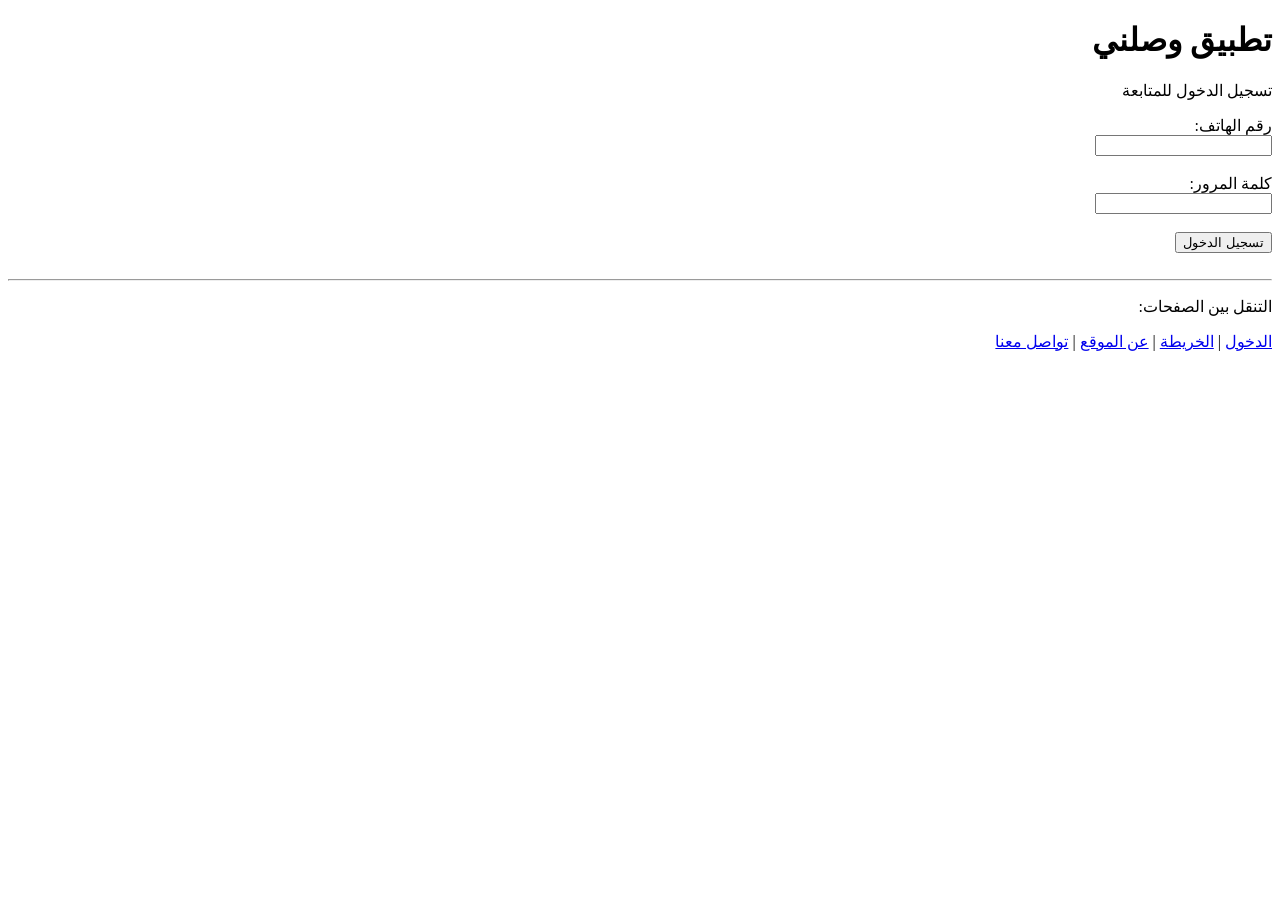
==== index.html @ fb79e6bf "Add files via upload" ====
<!DOCTYPE html>
<html lang="ar" dir="rtl">
<head>
    <meta charset="UTF-8">
    <title>تطبيق وصلني - تسجيل الدخول</title>
</head>
<body>
    <h1>تطبيق وصلني</h1>
    <p>تسجيل الدخول للمتابعة</p>

    <form>
        <label>رقم الهاتف:</label><br>
        <input type="text"><br><br>

        <label>كلمة المرور:</label><br>
        <input type="password"><br><br>

        <button type="button" onclick="window.location.href='map.html'">تسجيل الدخول</button>
    </form>

    <br>
    <hr>
    <p>التنقل بين الصفحات:</p>
    <a href="index.html">الدخول</a> | 
    <a href="map.html">الخريطة</a> | 
    <a href="about.html">عن الموقع</a> | 
    <a href="contact.html">تواصل معنا</a>
</body>
</html>
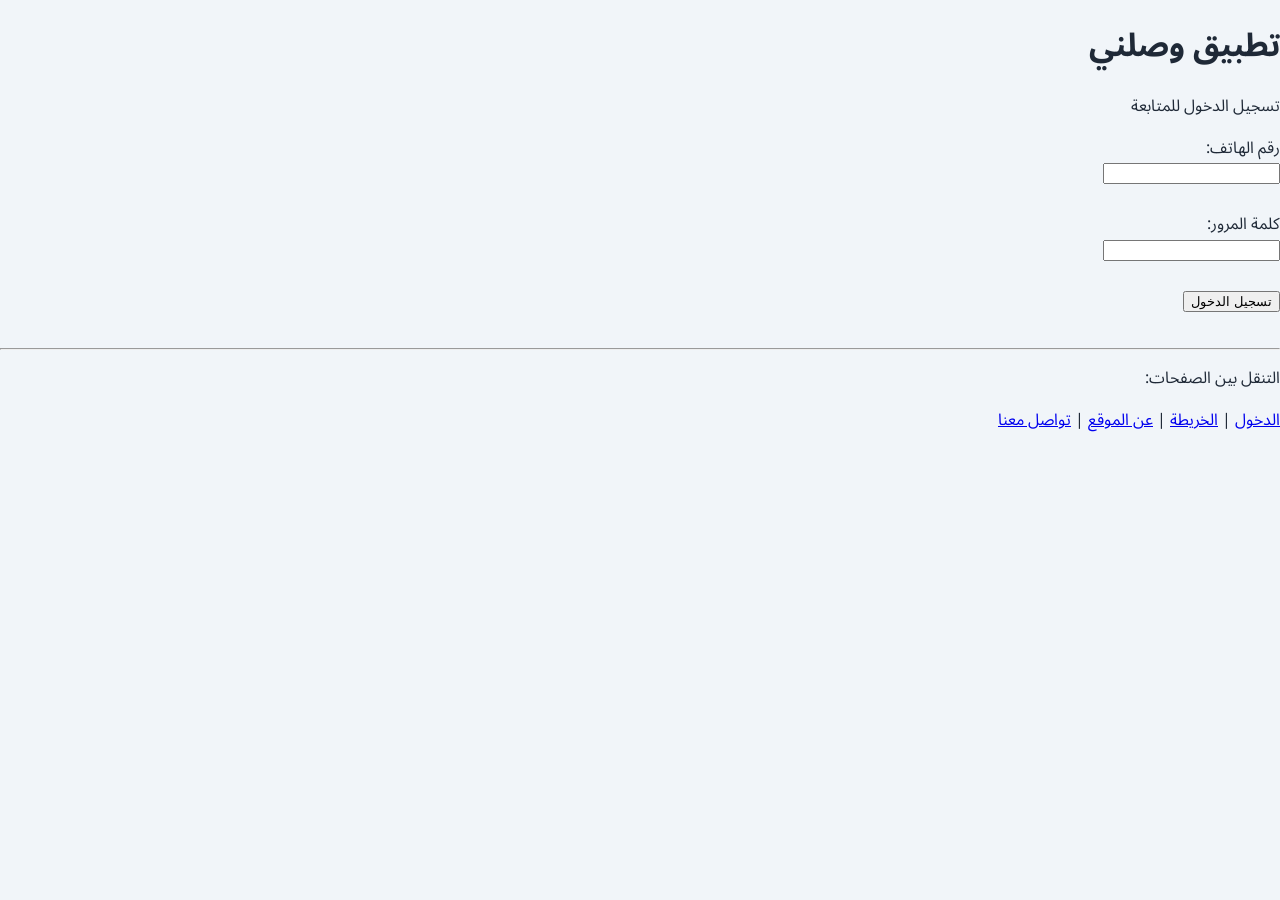
==== commit 2204da26: "Update index.html" ====
--- a/index.html
+++ b/index.html
@@ -3,6 +3,8 @@
 <head>
     <meta charset="UTF-8">
     <title>تطبيق وصلني - تسجيل الدخول</title>
+    <link rel="stylesheet" href="style.css">
+
 </head>
 <body>
     <h1>تطبيق وصلني</h1>
--- a/style.css
+++ b/style.css
@@ -0,0 +1,163 @@
+/* --- style.css - تنسيق تطبيق وصلني العصري --- */
+
+/* 1. استيراد الخط العربي العصري من Google Fonts */
+@import url('https://fonts.googleapis.com/css2?family=Noto+Sans+Arabic:wght@400;700&display=swap');
+
+/* 2. المتغيرات الأساسية (نظام الألوان والتصميم) */
+:root {
+  --primary-color: #1E40AF;   /* الأزرق الاحترافي */
+  --secondary-color: #22C55E; /* الأخضر لتمييز العناصر على الخريطة */
+  --text-color: #1F2937;
+  --bg-color: #F1F5F9;       /* رمادي فاتح للخلفية */
+  --card-bg: #FFFFFF;
+  --border-radius-main: 1.2rem;
+  --main-font: 'Noto Sans Arabic', sans-serif;
+  --transition: all 0.3s ease;
+}
+
+/* 3. تنسيق الجسم العام (Body) */
+body {
+  font-family: var(--main-font);
+  background-color: var(--bg-color);
+  color: var(--text-color);
+  margin: 0;
+  padding: 0;
+  line-height: 1.6;
+  direction: rtl; /* اتجاه الكتابة عربي */
+  overflow-x: hidden; /* لمنع التمرير الأفقي */
+}
+
+/* 4. تنسيق الترويسة (Header) */
+header {
+  background-color: var(--card-bg);
+  padding: 1rem 2rem;
+  box-shadow: 0 2px 10px rgba(0,0,0,0.1);
+  display: flex;
+  justify-content: space-between;
+  align-items: center;
+  position: sticky; /* لجعلها ثابتة عند التمرير */
+  top: 0;
+  z-index: 1000;
+}
+
+header h1 {
+  font-size: 1.8rem;
+  color: var(--primary-color);
+  margin: 0;
+}
+
+/* 5. تنسيق قائمة التنقل (Navigation) */
+nav ul {
+  list-style: none;
+  margin: 0;
+  padding: 0;
+  display: flex;
+  gap: 1.5rem;
+}
+
+nav a {
+  text-decoration: none;
+  color: var(--text-color);
+  font-weight: bold;
+  font-size: 1rem;
+  transition: var(--transition);
+}
+
+nav a:hover {
+  color: var(--primary-color);
+  border-bottom: 2px solid var(--primary-color);
+  padding-bottom: 5px;
+}
+
+/* 6. تنسيق المحتوى الأساسي (Main) */
+main {
+  padding: 2rem;
+  max-width: 1200px; /* لتوسيط المحتوى في الشاشات الكبيرة */
+  margin: 0 auto;
+}
+
+/* 7. تنسيق البطاقات (Cards) والاقسام الرئيسية */
+.card, section {
+  background-color: var(--card-bg);
+  padding: 2rem;
+  border-radius: var(--border-radius-main);
+  box-shadow: 0 4px 20px rgba(0,0,0,0.05);
+  margin-bottom: 2rem;
+}
+
+/* 8. تنسيق صفحة الخريطة (Map Page) */
+/* تأكدي من أن حاوية الخريطة في HTML لديها id="wasalni-map" */
+#wasalni-map-container {
+  height: 70vh; /* تأخذ 70% من ارتفاع الشاشة */
+  border-radius: var(--border-radius-main);
+  overflow: hidden;
+  box-shadow: 0 4px 25px rgba(0,0,0,0.1);
+  position: relative;
+}
+
+/* 9. تنسيق الأزرار (Buttons) */
+.btn {
+  font-family: var(--main-font);
+  padding: 0.8rem 1.8rem;
+  border-radius: var(--border-radius-main);
+  border: none;
+  font-weight: bold;
+  cursor: pointer;
+  transition: var(--transition);
+  font-size: 1rem;
+}
+
+.btn-primary {
+  background-color: var(--primary-color);
+  color: white;
+}
+
+.btn-primary:hover {
+  background-color: #1a368d;
+  transform: translateY(-2px);
+}
+
+.btn-secondary {
+  background-color: transparent;
+  color: var(--primary-color);
+  border: 2px solid var(--primary-color);
+}
+
+.btn-secondary:hover {
+  background-color: var(--primary-color);
+  color: white;
+}
+
+/* 10. تنسيق التذييل (Footer) */
+footer {
+  background-color: var(--primary-color);
+  color: white;
+  text-align: center;
+  padding: 2rem;
+  margin-top: 3rem;
+}
+
+footer p {
+  margin: 0.5rem 0;
+}
+
+/* 11. التجاوب (Responsive) - تعديلات للهواتف */
+@media (max-width: 768px) {
+  header {
+    flex-direction: column;
+    padding: 1rem;
+  }
+
+  nav ul {
+    margin-top: 1rem;
+    gap: 0.8rem;
+  }
+
+  main {
+    padding: 1rem;
+  }
+
+  #wasalni-map-container {
+    height: 50vh; /* الخريطة أصغر قليلاً على الهاتف */
+  }
+}
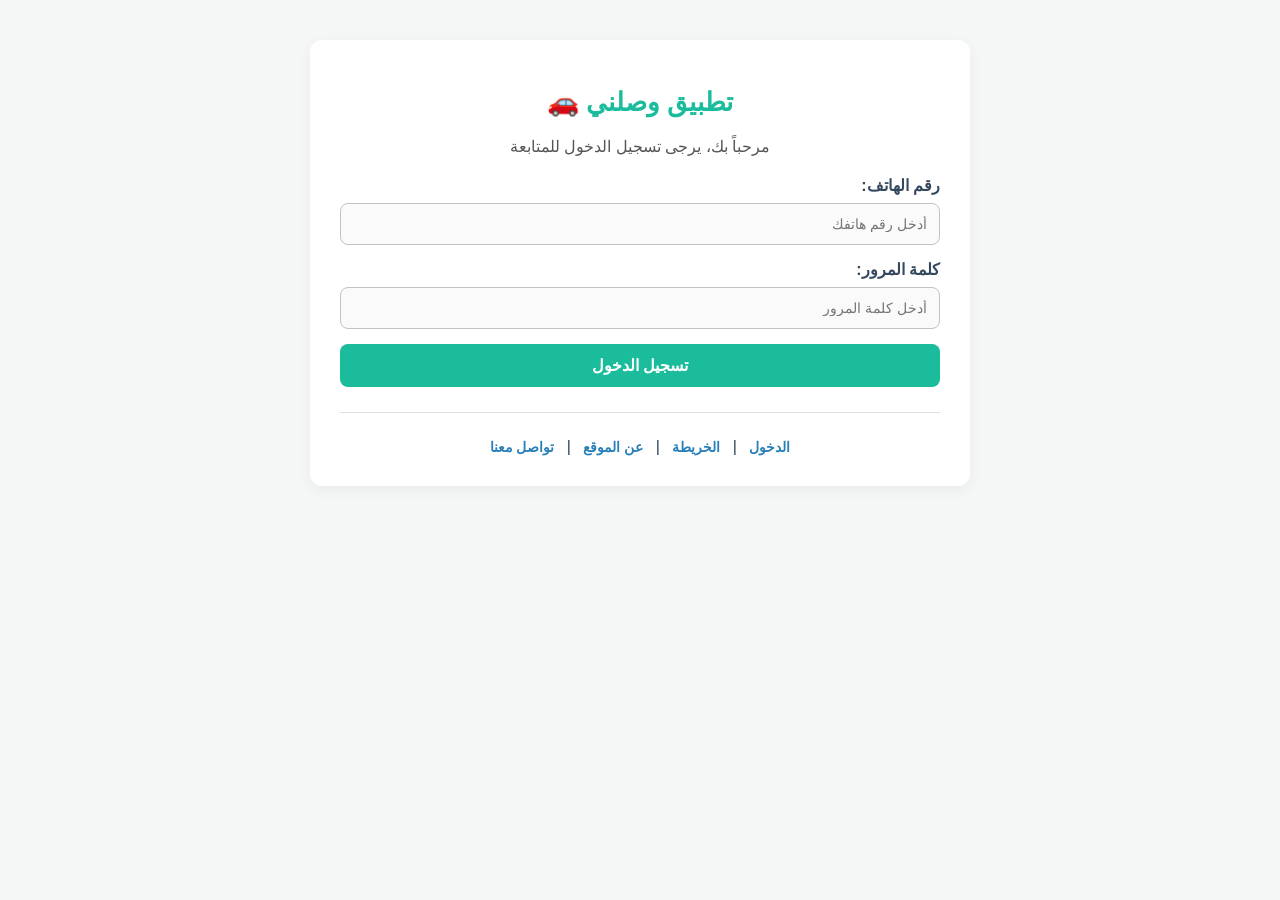
==== commit 02729d86: "Update index.html" ====
--- a/index.html
+++ b/index.html
@@ -3,29 +3,30 @@
 <head>
     <meta charset="UTF-8">
     <title>تطبيق وصلني - تسجيل الدخول</title>
-    <link rel="stylesheet" href="style.css">
-
+    <link rel="stylesheet" href="css/style.css">
 </head>
 <body>
-    <h1>تطبيق وصلني</h1>
-    <p>تسجيل الدخول للمتابعة</p>
+    <div class="container">
+        <h1>تطبيق وصلني 🚗</h1>
+        <p style="text-align: center;">مرحباً بك، يرجى تسجيل الدخول للمتابعة</p>
 
-    <form>
-        <label>رقم الهاتف:</label><br>
-        <input type="text"><br><br>
+        <form>
+            <label>رقم الهاتف:</label>
+            <input type="text" placeholder="أدخل رقم هاتفك">
 
-        <label>كلمة المرور:</label><br>
-        <input type="password"><br><br>
+            <label>كلمة المرور:</label>
+            <input type="password" placeholder="أدخل كلمة المرور">
 
-        <button type="button" onclick="window.location.href='map.html'">تسجيل الدخول</button>
-    </form>
+            <button type="button" onclick="window.location.href='map.html'">تسجيل الدخول</button>
+        </form>
 
-    <br>
-    <hr>
-    <p>التنقل بين الصفحات:</p>
-    <a href="index.html">الدخول</a> | 
-    <a href="map.html">الخريطة</a> | 
-    <a href="about.html">عن الموقع</a> | 
-    <a href="contact.html">تواصل معنا</a>
+        <hr>
+        <div class="nav-links">
+            <a href="index.html">الدخول</a> | 
+            <a href="map.html">الخريطة</a> | 
+            <a href="about.html">عن الموقع</a> | 
+            <a href="contact.html">تواصل معنا</a>
+        </div>
+    </div>
 </body>
 </html>
--- a/css/style.css
+++ b/css/style.css
@@ -0,0 +1,101 @@
+/* تنسيقات عامة لموقع وصلني */
+body {
+    font-family: 'Segoe UI', Tahoma, Geneva, Verdana, sans-serif;
+    background-color: #f4f7f6;
+    color: #2c3e50;
+    direction: rtl;
+    text-align: right;
+    margin: 0;
+    padding: 0;
+}
+
+.container {
+    max-width: 600px;
+    margin: 40px auto;
+    background: #ffffff;
+    padding: 30px;
+    border-radius: 12px;
+    box-shadow: 0 4px 15px rgba(0, 0, 0, 0.05);
+}
+
+h1 {
+    color: #1abc9c;
+    font-size: 26px;
+    margin-bottom: 15px;
+    text-align: center;
+}
+
+h3 {
+    color: #34495e;
+    font-size: 18px;
+}
+
+p {
+    line-height: 1.6;
+    color: #555;
+}
+
+label {
+    font-weight: bold;
+    color: #34495e;
+}
+
+input, textarea {
+    width: 100%;
+    padding: 12px;
+    margin-top: 8px;
+    margin-bottom: 15px;
+    border: 1px solid #bdc3c7;
+    border-radius: 8px;
+    box-sizing: border-box;
+    font-size: 14px;
+    background-color: #fafafa;
+}
+
+input:focus, textarea:focus {
+    border-color: #1abc9c;
+    outline: none;
+    background-color: #fff;
+}
+
+button {
+    background-color: #1abc9c;
+    color: white;
+    padding: 12px 20px;
+    border: none;
+    border-radius: 8px;
+    cursor: pointer;
+    font-size: 16px;
+    font-weight: bold;
+    width: 100%;
+    transition: background-color 0.3s ease;
+}
+
+button:hover {
+    background-color: #16a085;
+}
+
+hr {
+    border: 0;
+    height: 1px;
+    background: #e0e0e0;
+    margin: 25px 0;
+}
+
+.nav-links {
+    text-align: center;
+    margin-top: 20px;
+}
+
+.nav-links a {
+    color: #2980b9;
+    text-decoration: none;
+    font-weight: bold;
+    margin: 0 8px;
+    font-size: 14px;
+}
+
+.nav-links a:hover {
+    color: #1abc9c;
+    text-decoration: underline;
+}
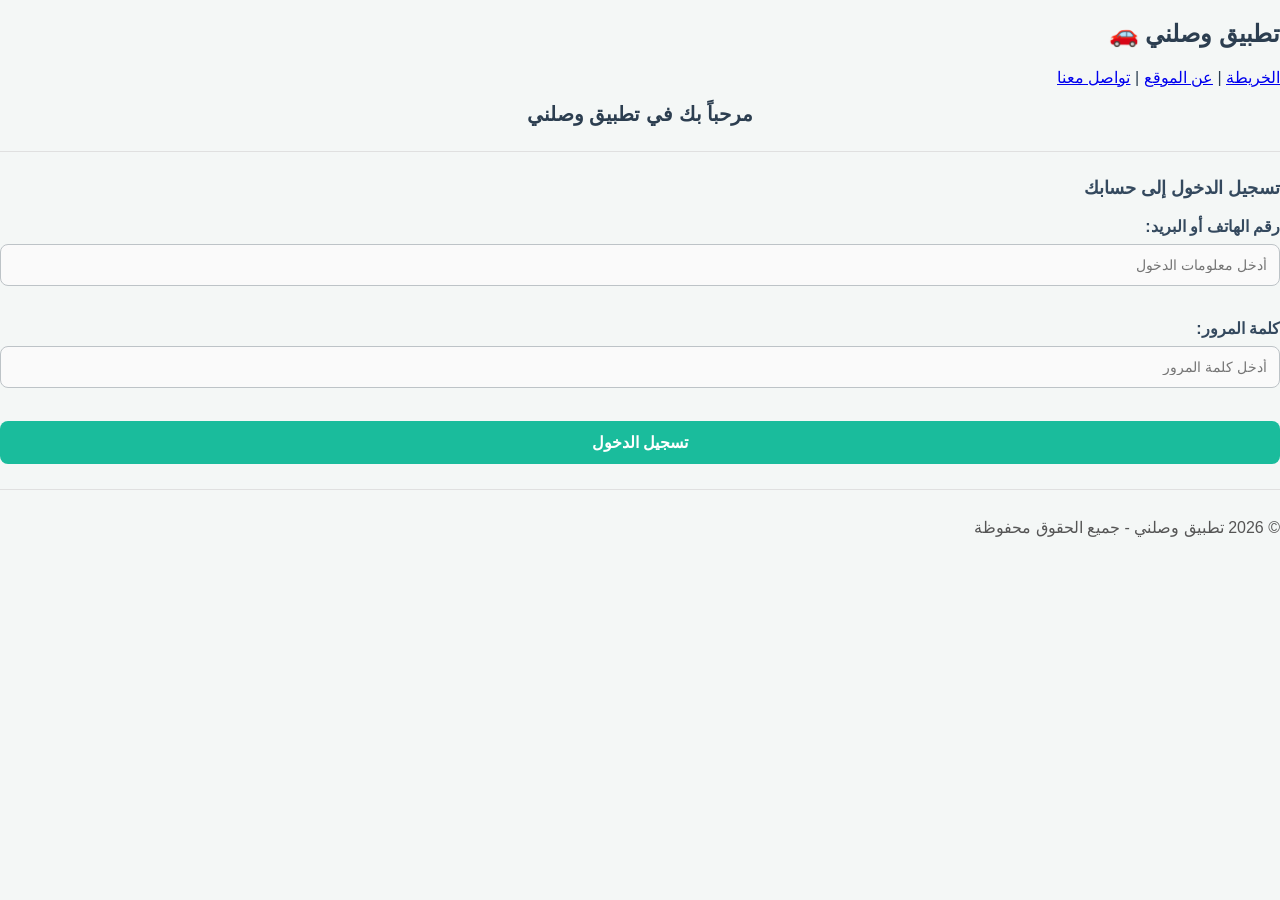
==== commit 01a0cc49: "Update index.html" ====
--- a/index.html
+++ b/index.html
@@ -2,31 +2,49 @@
 <html lang="ar" dir="rtl">
 <head>
     <meta charset="UTF-8">
+    <meta name="viewport" content="width=device-width, initial-scale=1.0">
     <title>تطبيق وصلني - تسجيل الدخول</title>
     <link rel="stylesheet" href="css/style.css">
 </head>
 <body>
-    <div class="container">
-        <h1>تطبيق وصلني 🚗</h1>
-        <p style="text-align: center;">مرحباً بك، يرجى تسجيل الدخول للمتابعة</p>
 
-        <form>
-            <label>رقم الهاتف:</label>
-            <input type="text" placeholder="أدخل رقم هاتفك">
-
-            <label>كلمة المرور:</label>
-            <input type="password" placeholder="أدخل كلمة المرور">
-
-            <button type="button" onclick="window.location.href='map.html'">تسجيل الدخول</button>
-        </form>
-
-        <hr>
-        <div class="nav-links">
-            <a href="index.html">الدخول</a> | 
+    <header>
+        <h2><a href="index.html" style="text-decoration: none; color: inherit;">تطبيق وصلني 🚗</a></h2>
+        <nav>
             <a href="map.html">الخريطة</a> | 
             <a href="about.html">عن الموقع</a> | 
             <a href="contact.html">تواصل معنا</a>
-        </div>
-    </div>
+        </nav>
+    </header>
+
+    <h2 id="welcome-msg" style="color: #2c3e50; font-size: 20px; text-align: center; margin: 15px 0;">مرحباً بك في تطبيق وصلني</h2>
+
+    <hr>
+
+    <main>
+        <h3>تسجيل الدخول إلى حسابك</h3>
+        <form action="map.html" method="get">
+            <div>
+                <label for="username">رقم الهاتف أو البريد:</label><br>
+                <input type="text" id="username" name="username" required placeholder="أدخل معلومات الدخول">
+            </div>
+            <br>
+            <div>
+                <label for="password">كلمة المرور:</label><br>
+                <input type="password" id="password" name="password" required placeholder="أدخل كلمة المرور">
+            </div>
+            <br>
+            <div>
+                <button type="submit" id="login-btn">تسجيل الدخول</button>
+            </div>
+        </form>
+    </main>
+
+    <hr>
+
+    <footer>
+        <p>&copy; 2026 تطبيق وصلني - جميع الحقوق محفوظة</p>
+    </footer>
+
 </body>
 </html>
--- a/css/style.css
+++ b/css/style.css
@@ -1,4 +1,4 @@
-/* تنسيقات عامة لموقع وصلني */
+
 body {
     font-family: 'Segoe UI', Tahoma, Geneva, Verdana, sans-serif;
     background-color: #f4f7f6;
@@ -52,12 +52,6 @@
     background-color: #fafafa;
 }
 
-input:focus, textarea:focus {
-    border-color: #1abc9c;
-    outline: none;
-    background-color: #fff;
-}
-
 button {
     background-color: #1abc9c;
     color: white;
@@ -68,7 +62,6 @@
     font-size: 16px;
     font-weight: bold;
     width: 100%;
-    transition: background-color 0.3s ease;
 }
 
 button:hover {
@@ -94,8 +87,3 @@
     margin: 0 8px;
     font-size: 14px;
 }
-
-.nav-links a:hover {
-    color: #1abc9c;
-    text-decoration: underline;
-}
